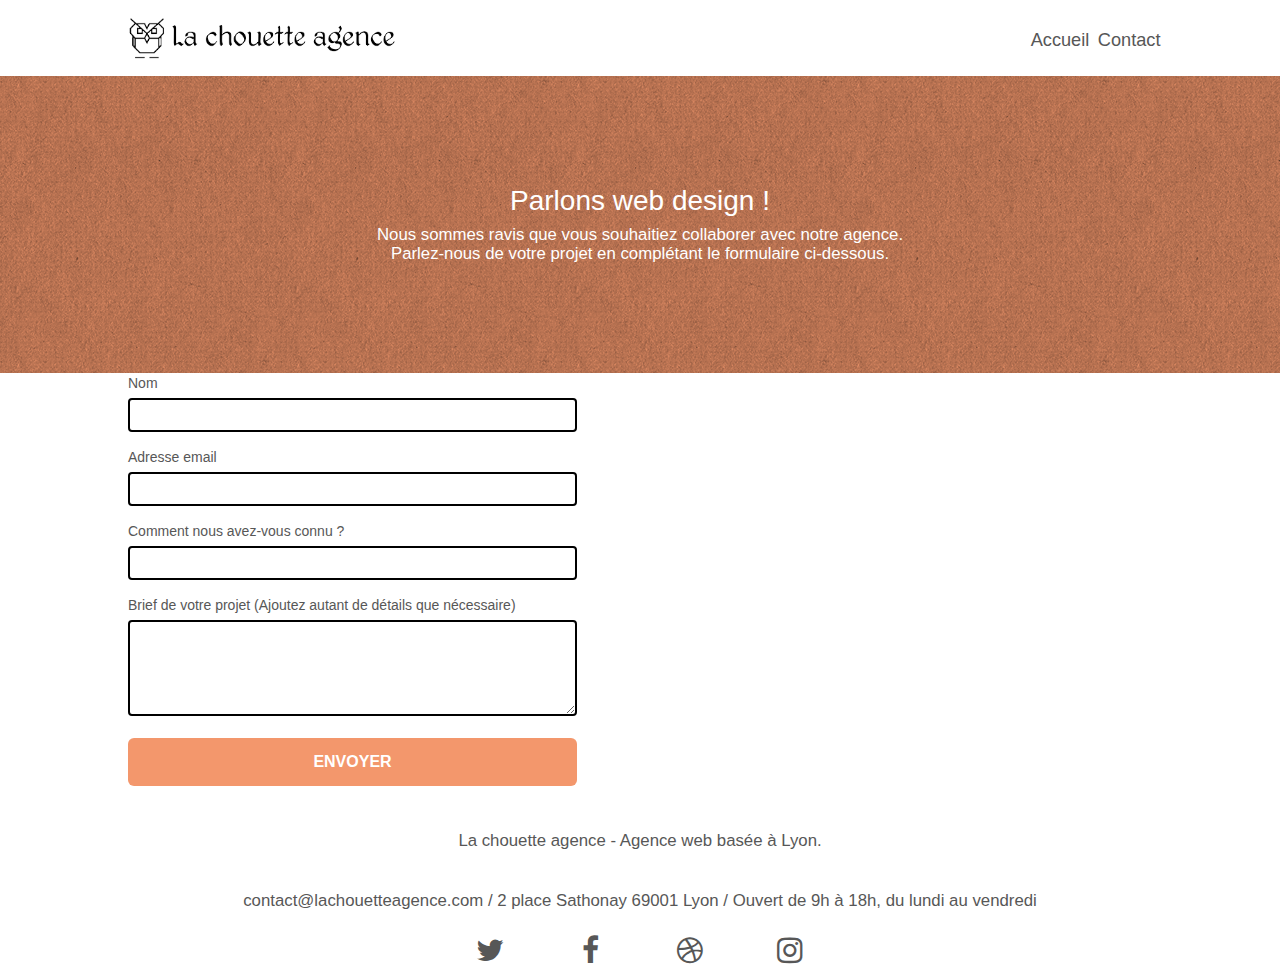
==== Contact.html @ ab07e1f3 "initial commit" ====
<!doctype html>
<html lang="fr">
<head>
    <meta charset="utf-8">
    <meta name="keywords" content="Agence design Lyon, design web, site internet, céation, page web">
    <meta name="description" content="La Chouette Agence, Entreprise de web design basée à Lyon, mise en place de conseil design, création de site web sur mesure.">
    <meta name="viewport" content="width=device-width, initial-scale=1.0, viewport-fit=cover">
    <link rel="shortcut icon" type="image/png" href="favicon.jpg">
    
	<link rel="stylesheet" type="text/css" href="./css/bootstrap.css">
	<link rel="stylesheet" type="text/css" href="style.css">
	<link rel="stylesheet" type="text/css" href="./css/font-awesome.css">
	<link rel="stylesheet" type="text/css" href="./css/et-line.css">
	
	<script src="./js/jquery-2.1.0.js"></script>
	<script src="./js/bootstrap.js"></script>
	<script src="./js/blocs.js"></script>
	<script src="./js/jquery.touchSwipe.js" defer></script>
	<script src="./js/gmaps.js"></script>
	<title>La chouette agence / Contact</title>
</head>
<body>
	<header>
		<div class="Logo">
			<a class="Logo_page" href="Index.html"><img src="img/la-chouette-agence.png" alt="Agence web design Lyon" /></a>
		</div>
		   
		<nav>
		<ul>
			<li><a href="Index.html">Accueil</a></li>
			<li><a href="Contact.html">Contact</a></li>
		</ul>
		</nav>
	</header>
<div class="page-container"> 
<div class="bloc bg-dots-bg bg-repeat bgc-atomic-tangerine d-bloc bloc-bg-texture texture-paper" id="bloc-6">
	<div class="container bloc-lg">
		<div class="row">
			<div class="col-sm-12">
				<h4 class="titrecontact">
					Parlons web design !
				</h4>
				<h5 class="minititrecontact">
					Nous sommes ravis que vous souhaitiez collaborer avec notre agence.<br>
					Parlez-nous de votre projet en complétant le formulaire ci-dessous.
				</h5>
			</div>
		</div>
	</div>
</div>
<!-- bloc-6 END -->

<!-- bloc-7 -->

	<div class="bloccontact">
				<form>
					<div class="form-group">
						<label>
							Nom
						</label>
						<input id="name" class="form-control" required />
					</div>
					<div class="form-group">
						<label>
							Adresse email
						</label>
						<input id="email" class="form-control" type="email" required />
					</div>
					<div class="form-group">
						<label>
							Comment nous avez-vous connu ?
						</label>
						<input class="form-control" type="email" required id="input_504" />
					</div>
					<div class="form-group">
						<label>
							Brief de votre projet (Ajoutez autant de détails que nécessaire)<br>
						</label><textarea id="message" class="form-control" rows="4" cols="50" required></textarea>
					</div> 
					<button class="bloc-button btn btn-lg btn-block cta-hero btn-atomic-tangerine" type="submit">
						Envoyer
					</button>
				</form>
	</div>
</div>
<footer>
	<p class="Text_footer">La chouette agence - Agence web basée à Lyon.</p>
	<p class="Text_footer">contact@lachouetteagence.com / 
		2 place Sathonay 69001 Lyon /
		Ouvert de 9h à 18h, du lundi au vendredi</p>
	<div class="social">
		<div class="col-sm-3">
			<div class="text-center">
				<a class="social" href="index.html"><span class="fa fa-twitter icon-md"></span></a>
			</div>
		</div>
		<div class="col-sm-3">
			<div class="text-center">
				<a class="social" href="index.html"><span class="fa fa-facebook icon-md"></span></a>
			</div>
		</div>
		<div class="col-sm-3">
			<div class="text-center">
				<a class="social" href="index.html"><span class="fa fa-dribbble icon-md"></span></a>
			</div>
		</div>
		<div class="col-sm-3">
			<div class="text-center">
				<a class="social" href="index.html"><span class="fa fa-instagram icon-md"></span></a>
			</div>
		</div>
	</div>
</footer>  
</body>
</html>
---- style.css ----
body{
    margin: 0;
    padding: 0;
    background: #FFF;
    overflow-x: hidden;
    -webkit-font-smoothing: antialiased;
    -moz-osx-font-smoothing: grayscale;
}
/* --------- Header --------- */
header{
    max-width: 80%;
    margin: auto;
    padding-top: 1%;
    padding-bottom: 1%;
    display: flex;
    justify-content: space-between;
    align-items: flex-end;
}
.Logo{
    display: flex;
    flex-direction: row;
    align-items: baseline;
}
.Logo img {
    height: 50px;
}
/* --- nav --- */

nav a{
    font-size: 1.3em;
    text-decoration: none;
}
nav ul{
    list-style-type: none;
    display: flex;
}
nav li{
    margin-right: 7%;
}
nav li:hover{
    background-color: #c27956;
}

/* --------- Fin header --------- */

/* --------- Page --------- */

/* --------- Bloc 1 --------- */

.Description_agence{
    text-align: center;
    padding-top: 2%;
    padding-bottom: 2%;
}
.Description_agence p{
    font-size: 1.5em;
}
.Avis_client1 {
    font-size: 1.2em;
    font-style: italic;
    text-align: center;
}
.client {
    font-size: 1em;
    font-style: normal;
    text-align: center;
    padding-bottom: 4%;
}
.text-center{
    font-size: 1em;
}
.Avis_clients{
    padding-top: 4%;
}

/* --------- Fin bloc 1 --------- */

/* --------- Bloc image --------- */

h2 {
    font-size: 1.3em;
    line-height: 1.4em;
    text-align: center;
    color: #ffa57b;
}

/* --------- Fin Bloc image --------- */

/* --------- Bloc 2  --------- */

.Portfolio{
    text-align: center;
    text-transform: uppercase;
}
.Portfolio p{
    font-size: 1.4em;
}
/* --------- Footer --------- */
footer{
    padding-top: 2%;
    padding-bottom: 2%;
}
footer p{
    text-align: center;
    padding-bottom: 1%;
    padding-top: 1%;
    font-size: 1.2em;
}
/* --------- Fin footer  --------- */

/* ----------------------------------------------- Page contact ----------------------------------------------- */

.titrecontact{
    color: white;
    text-align: center;
    font-size: 2em;
}
.minititrecontact{
    color: white;
    text-align: center;
    font-size: 1.2em;
}
.bloccontact{
    width: 80%;
    margin: auto;
    display: flex;
    justify-content: space-between;
}
iframe{
    width: 45%;
    float: right;
}
.form{
    width: 40%;
    float: left;
}
#page-loading-blocs-notifaction {
    position: fixed;
    top: 0;
    bottom: 0;
    width: 100%;
    z-index: 100000;
    background: #FFFFFF url("img/pageload-spinner.gif") no-repeat center center;
}
.bloc {
    width: 100%;
    clear: both;
    background: 50% 50% no-repeat;
    padding: 0 50px;
    -webkit-background-size: cover;
    -moz-background-size: cover;
    -o-background-size: cover;
    background-size: cover;
    position: relative;
}

.bloc .container {
    padding-left: 0;
    padding-right: 0;
}

.bloc-lg {
    padding: 100px 50px;
}

.bloc-md {
    padding: 50px;
}

.bloc-sm {
    padding: 20px 50px;
}

.bg-center,
.bg-l-edge,
.bg-r-edge,
.bg-t-edge,
.bg-b-edge,
.bg-tl-edge,
.bg-bl-edge,
.bg-tr-edge,
.bg-br-edge,
.bg-repeat {
    -webkit-background-size: auto!important;
    -moz-background-size: auto!important;
    -o-background-size: auto!important;
    background-size: auto!important;
}

.bg-repeat {
    background: repeat;
}

.bg-t-edge {
    background: top no-repeat;
}

.bloc-bg-texture::before {
    content: "";
    background-size: 2px 2px;
    position: absolute;
    top: 0;
    bottom: 0;
    left: 0;
    right: 0;
}

.texture-paper::before {
    background: url("img/texture-paper.png");
    background-size: 280px 280px;
}

.b-parallax {
    background-attachment: fixed;
}

.d-bloc {
    color: rgba(255, 255, 255, .7);
}

.d-bloc button:hover {
    color: rgba(255, 255, 255, .9);
}

.d-bloc .icon-round,
.d-bloc .icon-square,
.d-bloc .icon-rounded,
.d-bloc .icon-semi-rounded-a,
.d-bloc .icon-semi-rounded-b {
    border-color: rgba(255, 255, 255, .9);
}

.d-bloc .divider-h span {
    border-color: rgba(255, 255, 255, .2);
}

.d-bloc .a-btn,
.d-bloc .navbar a,
.d-bloc .navbar-brand,
.d-bloc a .icon-sm,
.d-bloc a .icon-md,
.d-bloc a .icon-lg,
.d-bloc a .icon-xl,
.d-bloc h1 a,
.d-bloc h2 a,
.d-bloc h3 a,
.d-bloc h4 a,
.d-bloc h5 a,
.d-bloc h6 a,
.d-bloc p a {
    color: rgba(255, 255, 255, .6);
}

.d-bloc .a-btn:hover,
.d-bloc .navbar a:hover,
.d-bloc .navbar-brand:hover,
.d-bloc a:hover .icon-sm,
.d-bloc a:hover .icon-md,
.d-bloc a:hover .icon-lg,
.d-bloc a:hover .icon-xl,
.d-bloc h1 a:hover,
.d-bloc h2 a:hover,
.d-bloc h3 a:hover,
.d-bloc h4 a:hover,
.d-bloc h5 a:hover,
.d-bloc h6 a:hover,
.d-bloc p a:hover {
    color: rgba(255, 255, 255, 1);
}

.d-bloc .navbar-toggle .icon-bar {
    background: rgba(255, 255, 255, 1);
}

.d-bloc .btn-wire,
.d-bloc .btn-wire:hover {
    color: rgba(255, 255, 255, 1);
    border-color: rgba(255, 255, 255, 1);
}

.d-bloc .panel {
    color: rgba(0, 0, 0, .5);
}

.d-bloc .panel button:hover {
    color: rgba(0, 0, 0, .7);
}

.d-bloc .panel icon {
    border-color: rgba(0, 0, 0, .7);
}

.d-bloc .panel .divider-h span {
    border-color: rgba(0, 0, 0, .1);
}

.d-bloc .panel .a-btn {
    color: rgba(0, 0, 0, .6);
}

.d-bloc .panel .a-btn:hover {
    color: rgba(0, 0, 0, 1);
}

.d-bloc .panel .btn-wire,
.d-bloc .panel .btn-wire:hover {
    color: rgba(0, 0, 0, .7);
    border-color: rgba(0, 0, 0, .3);
}

.d-bloc .panel,
.l-bloc {
    color: rgba(0, 0, 0, .5);
}

.d-bloc .panel button:hover,
.l-bloc button:hover {
    color: rgba(0, 0, 0, .7);
}

.l-bloc .icon-round,
.l-bloc .icon-square,
.l-bloc .icon-rounded,
.l-bloc .icon-semi-rounded-a,
.l-bloc .icon-semi-rounded-b {
    border-color: rgba(0, 0, 0, .7);
}

.d-bloc .panel .divider-h span,
.l-bloc .divider-h span {
    border-color: rgba(0, 0, 0, .1);
}

.d-bloc .panel .a-btn,
.l-bloc .a-btn,
.l-bloc .navbar a,
.l-bloc .navbar-brand,
.l-bloc a .icon-sm,
.l-bloc a .icon-md,
.l-bloc a .icon-lg,
.l-bloc a .icon-xl,
.l-bloc h1 a,
.l-bloc h2 a,
.l-bloc h3 a,
.l-bloc h4 a,
.l-bloc h5 a,
.l-bloc h6 a,
.l-bloc p a {
    color: rgba(0, 0, 0, .6);
}

.d-bloc .panel .a-btn:hover,
.l-bloc .a-btn:hover,
.l-bloc .navbar a:hover,
.l-bloc .navbar-brand:hover,
.l-bloc a:hover .icon-sm,
.l-bloc a:hover .icon-md,
.l-bloc a:hover .icon-lg,
.l-bloc a:hover .icon-xl,
.l-bloc h1 a:hover,
.l-bloc h2 a:hover,
.l-bloc h3 a:hover,
.l-bloc h4 a:hover,
.l-bloc h5 a:hover,
.l-bloc h6 a:hover,
.l-bloc p a:hover {
    color: rgba(0, 0, 0, 1);
}

.l-bloc .navbar-toggle .icon-bar {
    color: rgba(0, 0, 0, .6);
}

.d-bloc .panel .btn-wire,
.d-bloc .panel .btn-wire:hover,
.l-bloc .btn-wire,
.l-bloc .btn-wire:hover {
    color: rgba(0, 0, 0, .7);
    border-color: rgba(0, 0, 0, .3);
}

.voffset {
    margin-top: 30px;
}

.voffset-lg {
    margin-top: 80px;
}

.row-no-gutters {
    margin-right: 0;
    margin-left: 0;
}

.row.row-no-gutters > [class^="col-"],
.row.row-no-gutters > [class*=" col-"] {
    padding-right: 0;
    padding-left: 0;
}

#bloc-1-hero h1 {
    font-size: 32px;
}

@media (min-width: 768px) {
    .site-navigation {
        position: absolute;
        top: 50%;
        right: 20px;
        transform: translate(0, -50%);
        -webkit-transform: translateY(-50%);
    }
    .nav > li .dropdown-menu a,
    .nav > li .dropdown-menu a:hover {
        color: #484848;
    }
    .nav-invert .site-navigation {
        left: 0;
        right: 0;
    }
    .nav-center {
        text-align: center;
    }
    .nav-center .navbar-header {
        width: 100%;
    }
    .nav-center .navbar-header,
    .nav-center .navbar-brand,
    .nav-center .nav > li {
        float: none;
        display: inline-block;
    }
    .nav-center .site-navigation {
        position: relative;
        width: 100%;
        right: 0;
        margin-right: 0px;
        margin-top: 20px;
    }
    .nav-center.mini-nav .navbar-toggle {
        float: none;
        margin: 10px auto 0;
    }
}

.nav > li > .dropdown a {
    background: none!important;
    display: block;
    padding: 14px 15px;
}

nav .caret {
    margin: 0 5px;
}

.dropdown-menu .dropdown-menu {
    top: -8px;
    left: 100%;
}

.dropdown-menu .dropmenu-flow-right {
    top: 100%;
    left: 0;
    margin-left: -1px;
    border-top-left-radius: 0;
    border-top-right-radius: 0;
}

.dropdown-menu .dropdown span {
    border: 4px solid black;
    border-top-color: transparent;
    border-right-color: transparent;
    border-bottom-color: transparent;
    margin: 6px -5px 0 0!important;
    float: right;
}

.mg-md {
    margin-top: 10px;
    margin-bottom: 20px;
}

.mg-lg {
    margin-top: 10px;
    margin-bottom: 40px;
}

.btn {
    margin: 0 5px 5px 0;
}

.btn.pull-right {
    margin: 0 0 5px 5px;
}

.btn-d,
.btn-d:hover,
.btn-d:focus {
    color: #FFF;
    background: rgba(0, 0, 0, .3);
}

button {
    outline: none!important;
}

.btn-rd {
    border-radius: 40px;
}

.btn-clean {
    border: 1px solid rgba(0, 0, 0, .08);
    border-bottom-color: rgba(0, 0, 0, .1);
    text-shadow: 0 1px 0 rgba(0, 0, 1, .1);
    box-shadow: 0 1px 3px rgba(0, 0, 1, .25), inset 0 1px 0 0 rgba(255, 255, 255, .15);
}

.icon-md {
    font-size: 30px!important;
}

.icon-lg {
    font-size: 60px!important;
}

.sm-shadow {
    text-shadow: 0 1px 2px rgba(0, 0, 0, .3);
}

.panel-sq,
.panel-sq .panel-heading,
.panel-sq .panel-footer {
    border-radius: 0;
}

.panel-rd {
    border-radius: 30px;
}

.panel-rd .panel-heading {
    border-radius: 29px 29px 0 0;
}

.panel-rd .panel-footer {
    border-radius: 0 0 29px 29px;
}

.form-control {
    border: black solid 2px;
    box-shadow: none;
}

.scrollToTop {
    width: 40px;
    height: 40px;
    position: fixed;
    bottom: 20px;
    right: 20px;
    opacity: 0;
    z-index: 500;
    transition: all .3s ease-in-out;
}

.scrollToTop span {
    margin-top: 6px;
}

.showScrollTop {
    font-size: 14px;
    opacity: 1;
}

a[data-lightbox] {
    position: relative;
    display: block;
    text-align: center;
}

a[data-lightbox]:hover::before {
    content: "+";
    font-family: "HelveticaNeue-Light", "Helvetica Neue Light", "Helvetica Neue", Helvetica, Arial;
    font-size: 32px;
    width: 50px;
    height: 50px;
    margin-left: -25px;
    border-radius: 50%;
    background: rgba(0, 0, 0, .6);
    color: #FFF;
    font-weight: 100;
    z-index: 1;
    position: absolute;
    top: 50%;
    transform: translateY(-50%);
    -webkit-transform: translateY(-50%);
}

a[data-lightbox]:hover img {
    opacity: 0.6;
    -webkit-animation-fill-mode: none;
    animation-fill-mode: none;
}

#lightbox-modal {
    display: flex;
    align-items: center;
}

#lightbox-modal .modal-dialog {
    width: 90%;
    max-width: 900px;
    margin: 0 auto 0;
}

#lightbox-modal .modal-dialog img {
    max-height: 90vh;
    margin: 0 auto;
}

.lightbox-caption {
    padding: 20px;
    color: #FFF;
    background: rgba(0, 0, 0, .5);
    position: absolute;
    left: 15px;
    right: 15px;
    bottom: 5px;
}

.close-lightbox {
    color: #FFF;
    font-size: 30px;
    position: absolute;
    top: 20px;
    right: 20px;
    z-index: 20;
    background: rgba(0, 0, 0, .5);
    border: none;
    line-height: 30px;
    padding: 0 9px 5px;
    opacity: 0.3;
}

.close-lightbox:hover,
.next-lightbox:hover,
.prev-lightbox:hover {
    opacity: 1.0;
    color: #FFF;
}

.next-lightbox,
.prev-lightbox {
    font-size: 20px;
    color: rgba(255, 255, 255, .9);
    background: rgba(0, 0, 0, .5);
    transition: all .2s ease-in-out;
    position: absolute;
    top: 45%;
    z-index: 1;
    opacity: 0.4;
}

.next-lightbox {
    padding: 6px 8px 1px 13px;
    right: 25px;
}

.prev-lightbox {
    padding: 6px 13px 1px 10px;
    left: 25px;
}

.snapshot-lb .modal-body {
    padding-bottom: 45px;
}

.snapshot-lb .lightbox-caption {
    padding: 0;
    color: rgba(0, 0, 0, .5);
    background: none;
}
h1,
h3,
h6,
p,
label,
.btn,
a {
    font-family: "helvetica";
    font-weight: 400;
    color: #575757!important;
}

.container {
    max-width: 1000px;
}

.hero-bloc-text {
    font-size: 38px;
}

.hero-bloc-text-sub {
    font-size: 36px;
}
.statement-bloc-text {
    line-height: 26px;
    font-style: italic;
    font-size: 20px;
    text-align: center;
    font-weight: lighter;
    max-width: 520px;
    margin: auto auto auto auto;
}
p {
    font-size: 11px;
}
.tight-width-whitespace {
    max-width: 600px;
    margin: auto auto auto auto;
}
.h1 {
    font-size: 20px;
    font-family: "Open Sans";
}
.cta-hero {
    margin-top: 22px;
    color: #FFFFFF!important;
    text-transform: uppercase;
    padding: 12px 28px 12px 28px;
    font-size: 16px;
    font-weight: 700;
}
.social {
    max-width: 400px;
    margin: auto auto auto auto;
}
h3 {
    font-size: 15px;
    text-transform: uppercase;
    font-weight: 700;
    color: #333333!important;
}
.med-width-whitespace {
    max-width: 800px;
    margin: auto auto auto auto;
    box-shadow: 0px 0px 0px #000000;
}
h1 {
    color: #333333!important;
}
.icons {
    margin-bottom: 14px;
    margin-top: 24px;
}
.white {
    color: #FFFFFF!important;
}
.portfolio-thumb {
    margin-bottom: 24px;
}

.portfolio-row {
    margin-bottom: 44px;
    margin-top: 50px;
}
.avatar {
    box-shadow: 0px 4px 9px rgba(0, 0, 0, 0.3);
}

.black-background {
    background-color: rgba(165, 147, 99, 0.7);
    padding: 40px 40px 40px 40px;
}

.bold-link {
    font-weight: 900;
    text-decoration: underline!important;
}

.bgc-white {
    background-color: #FFFFFF;
}

.bgc-dark-slate-blue {
    background-color: #364577;
}

.bgc-atomic-tangerine {
    background-color: #F3976C;
}

.tc-white {
    color: #F3976C!important;
}

.btn-atomic-tangerine {
    background: #F3976C;
    color: #FFFFFF!important;
}

.btn-atomic-tangerine:hover {
    background: #c27956!important;
    color: #FFFFFF!important;
}

.ltc-white {
    color: #FFFFFF!important;
}

.ltc-white:hover {
    color: #cccccc!important;
}

.ltc-atomic-tangerine {
    color: #F3976C!important;
}

.ltc-atomic-tangerine:hover {
    color: #c27956!important;
}

.icon-dark-slate-blue {
    color: #364577!important;
    border-color: #364577!important;
}

.bg-dots-bg {
    background-image: url("img/dots-bg.png");
}

.bg-lines-h2-bg {
    background-image: url("img/lines-h2-bg.png");
}

.bg-banniere {
    background-image: url("img/la-chouette-agence-banniere.jpg");
}

.bg-presentation {
    background-image: url("img/image-de-presentation.bmp");
}

@media (max-width: 1024px) {
    .bloc {
        padding-left: 20px;
        padding-right: 20px;
    }
    .bloc.full-width-bloc,
    .bloc-tile-2.full-width-bloc .container,
    .bloc-tile-3.full-width-bloc .container,
    .bloc-tile-4.full-width-bloc .container {
        padding-left: 0;
        padding-right: 0;
    }
}

@media (max-width: 992px) and (min-width: 768px) {
    .navbar .nav {
        max-width: 80%
    }
    .nav-center.navbar .nav {
        max-width: 100%
    }
}
@media (max-width: 991px) {
    .container {
        width: 100%;
    }
    .b-parallax {
        background-attachment: scroll;
    }
    .page-container,
    #hero-bloc {
        overflow-x: hidden;
        position: relative;
    }
    }
    .bloc-group,
    .bloc-group .bloc {
        display: block;
        width: 100%;
    }

@media (max-width: 767px) {
    .page-container {
        overflow-x: hidden;
        position: relative;
    }

    .navbar .nav {
        padding-top: 0;
        border-top: 1px solid rgba(0, 0, 0, .2);
        float: none!important;
    }
    .navbar.row {
        margin-left: 0;
        margin-right: 0;
    }
    .site-navigation {
        position: inherit;
        transform: none;
        -webkit-transform: none;
        -ms-transform: none;
    }
    .nav > li {
        margin-top: 0;
        border-bottom: 1px solid rgba(0, 0, 0, .1);
        background: rgba(0, 0, 0, .05);
        text-align: left;
        padding-left: 15px;
        width: 100%;
    }
    .nav > li:hover {
        background: rgba(0, 0, 0, .08);
    }
    .dropdown .dropdown a .caret {
        float: none;
        margin: 5px 0 0 10px!important;
        border: 4px solid black;
        border-bottom-color: transparent;
        border-right-color: transparent;
        border-left-color: transparent;
    }
    #hero-bloc .navbar .nav {
        background: rgba(0, 0, 0, .8);
    }
    #hero-bloc .navbar .nav a {
        color: rgba(255, 255, 255, .6);
    }
    .hero {
        padding: 50px 0;
    }
    .hero-nav {
        left: -1px;
        right: -1px;
    }
    .navbar-collapse {
        padding: 0;
        overflow-x: hidden;
        -webkit-box-shadow: none;
        box-shadow: none;
    }
    .navbar-brand img {
        max-height: 40px;
        width: auto;
    }
    .nav-invert .navbar-header {
        float: none;
        width: 100%;
    }
    .nav-invert .navbar-toggle {
        float: left;
        margin-left: 10px;
    }
    .bloc {
        padding-left: 0;
        padding-right: 0;
    }
    .bloc-xxl,
    .bloc-xl,
    .bloc-lg {
        padding: 40px 0;
    }
    .bloc-sm,
    .bloc-md {
        padding-left: 0;
        padding-right: 0;
    }
    .bloc-tile-2 .container,
    .bloc-tile-3 .container,
    .bloc-tile-4 .container,
    .bloc-fill-screen .fill-bloc-top-edge,
    .bloc-fill-screen .fill-bloc-bottom-edge {
        padding-left: 0;
        padding-right: 0;
    }
    .a-block {
        padding: 0 10px;
    }
    .btn-dwn {
        display: none;
    }
    .voffset {
        margin-top: 5px;
    }
    .voffset-md {
        margin-top: 20px;
    }
    .voffset-lg {
        margin-top: 30px;
    }
    form {
        padding: 5px;
    }
    .close-lightbox {
        display: inline-block;
    }
    .blocsapp-device-iphone5 {
        background-size: 216px 425px;
        padding-top: 60px;
        width: 216px;
        height: 425px;
    }
    .blocsapp-device-iphone5 img {
        width: 180px;
        height: 320px;
    }
}

@media (max-width: 400px) {
    .bloc {
        padding-left: 0;
        padding-right: 0;
    }
}

@media (max-width: 767px) {
    .bloc-mob-center-text {
        text-align: center;
    }
}

@media (max-width: 425px){
    .bloccontact{
        width: 100%;
    }
    .Logo_page{
        display: none;
    }
}
---- css/et-line.css ----
@font-face {
    font-family: et-line;
    src: url(../fonts/et-line.eot);
    src: url(../fonts/et-line.eot?#iefix) format('embedded-opentype'), url(../fonts/et-line.woff) format('woff'), url(../fonts/et-line.ttf) format('truetype'), url(../fonts/et-line.svg#et-line) format('svg');
    font-weight: 400;
    font-style: normal
}

.et-icon-adjustments,
.et-icon-alarmclock,
.et-icon-anchor,
.et-icon-aperture,
.et-icon-attachment,
.et-icon-bargraph,
.et-icon-basket,
.et-icon-beaker,
.et-icon-bike,
.et-icon-book-open,
.et-icon-briefcase,
.et-icon-browser,
.et-icon-calendar,
.et-icon-camera,
.et-icon-caution,
.et-icon-chat,
.et-icon-circle-compass,
.et-icon-clipboard,
.et-icon-clock,
.et-icon-cloud,
.et-icon-compass,
.et-icon-desktop,
.et-icon-dial,
.et-icon-document,
.et-icon-documents,
.et-icon-download,
.et-icon-dribbble,
.et-icon-edit,
.et-icon-envelope,
.et-icon-expand,
.et-icon-facebook,
.et-icon-flag,
.et-icon-focus,
.et-icon-gears,
.et-icon-genius,
.et-icon-gift,
.et-icon-global,
.et-icon-globe,
.et-icon-googleplus,
.et-icon-grid,
.et-icon-happy,
.et-icon-hazardous,
.et-icon-heart,
.et-icon-hotairballoon,
.et-icon-hourglass,
.et-icon-key,
.et-icon-laptop,
.et-icon-layers,
.et-icon-lifesaver,
.et-icon-lightbulb,
.et-icon-linegraph,
.et-icon-linkedin,
.et-icon-lock,
.et-icon-magnifying-glass,
.et-icon-map,
.et-icon-map-pin,
.et-icon-megaphone,
.et-icon-mic,
.et-icon-mobile,
.et-icon-newspaper,
.et-icon-notebook,
.et-icon-paintbrush,
.et-icon-paperclip,
.et-icon-pencil,
.et-icon-phone,
.et-icon-picture,
.et-icon-pictures,
.et-icon-piechart,
.et-icon-presentation,
.et-icon-pricetags,
.et-icon-printer,
.et-icon-profile-female,
.et-icon-profile-male,
.et-icon-puzzle,
.et-icon-quote,
.et-icon-recycle,
.et-icon-refresh,
.et-icon-ribbon,
.et-icon-rss,
.et-icon-sad,
.et-icon-scissors,
.et-icon-scope,
.et-icon-search,
.et-icon-shield,
.et-icon-speedometer,
.et-icon-strategy,
.et-icon-streetsign,
.et-icon-tablet,
.et-icon-target,
.et-icon-telescope,
.et-icon-toolbox,
.et-icon-tools,
.et-icon-tools-2,
.et-icon-trophy,
.et-icon-tumblr,
.et-icon-twitter,
.et-icon-upload,
.et-icon-video,
.et-icon-wallet,
.et-icon-wine {
    font-family: et-line;
    speak: none;
    font-style: normal;
    font-weight: 400;
    font-variant: normal;
    text-transform: none;
    line-height: 1;
    -webkit-font-smoothing: antialiased;
    -moz-osx-font-smoothing: grayscale;
    display: inline-block
}

.et-icon-mobile:before {
    content: "\e000"
}

.et-icon-laptop:before {
    content: "\e001"
}

.et-icon-desktop:before {
    content: "\e002"
}

.et-icon-tablet:before {
    content: "\e003"
}

.et-icon-phone:before {
    content: "\e004"
}

.et-icon-document:before {
    content: "\e005"
}

.et-icon-documents:before {
    content: "\e006"
}

.et-icon-search:before {
    content: "\e007"
}

.et-icon-clipboard:before {
    content: "\e008"
}

.et-icon-newspaper:before {
    content: "\e009"
}

.et-icon-notebook:before {
    content: "\e00a"
}

.et-icon-book-open:before {
    content: "\e00b"
}

.et-icon-browser:before {
    content: "\e00c"
}

.et-icon-calendar:before {
    content: "\e00d"
}

.et-icon-presentation:before {
    content: "\e00e"
}

.et-icon-picture:before {
    content: "\e00f"
}

.et-icon-pictures:before {
    content: "\e010"
}

.et-icon-video:before {
    content: "\e011"
}

.et-icon-camera:before {
    content: "\e012"
}

.et-icon-printer:before {
    content: "\e013"
}

.et-icon-toolbox:before {
    content: "\e014"
}

.et-icon-briefcase:before {
    content: "\e015"
}

.et-icon-wallet:before {
    content: "\e016"
}

.et-icon-gift:before {
    content: "\e017"
}

.et-icon-bargraph:before {
    content: "\e018"
}

.et-icon-grid:before {
    content: "\e019"
}

.et-icon-expand:before {
    content: "\e01a"
}

.et-icon-focus:before {
    content: "\e01b"
}

.et-icon-edit:before {
    content: "\e01c"
}

.et-icon-adjustments:before {
    content: "\e01d"
}

.et-icon-ribbon:before {
    content: "\e01e"
}

.et-icon-hourglass:before {
    content: "\e01f"
}

.et-icon-lock:before {
    content: "\e020"
}

.et-icon-megaphone:before {
    content: "\e021"
}

.et-icon-shield:before {
    content: "\e022"
}

.et-icon-trophy:before {
    content: "\e023"
}

.et-icon-flag:before {
    content: "\e024"
}

.et-icon-map:before {
    content: "\e025"
}

.et-icon-puzzle:before {
    content: "\e026"
}

.et-icon-basket:before {
    content: "\e027"
}

.et-icon-envelope:before {
    content: "\e028"
}

.et-icon-streetsign:before {
    content: "\e029"
}

.et-icon-telescope:before {
    content: "\e02a"
}

.et-icon-gears:before {
    content: "\e02b"
}

.et-icon-key:before {
    content: "\e02c"
}

.et-icon-paperclip:before {
    content: "\e02d"
}

.et-icon-attachment:before {
    content: "\e02e"
}

.et-icon-pricetags:before {
    content: "\e02f"
}

.et-icon-lightbulb:before {
    content: "\e030"
}

.et-icon-layers:before {
    content: "\e031"
}

.et-icon-pencil:before {
    content: "\e032"
}

.et-icon-tools:before {
    content: "\e033"
}

.et-icon-tools-2:before {
    content: "\e034"
}

.et-icon-scissors:before {
    content: "\e035"
}

.et-icon-paintbrush:before {
    content: "\e036"
}

.et-icon-magnifying-glass:before {
    content: "\e037"
}

.et-icon-circle-compass:before {
    content: "\e038"
}

.et-icon-linegraph:before {
    content: "\e039"
}

.et-icon-mic:before {
    content: "\e03a"
}

.et-icon-strategy:before {
    content: "\e03b"
}

.et-icon-beaker:before {
    content: "\e03c"
}

.et-icon-caution:before {
    content: "\e03d"
}

.et-icon-recycle:before {
    content: "\e03e"
}

.et-icon-anchor:before {
    content: "\e03f"
}

.et-icon-profile-male:before {
    content: "\e040"
}

.et-icon-profile-female:before {
    content: "\e041"
}

.et-icon-bike:before {
    content: "\e042"
}

.et-icon-wine:before {
    content: "\e043"
}

.et-icon-hotairballoon:before {
    content: "\e044"
}

.et-icon-globe:before {
    content: "\e045"
}

.et-icon-genius:before {
    content: "\e046"
}

.et-icon-map-pin:before {
    content: "\e047"
}

.et-icon-dial:before {
    content: "\e048"
}

.et-icon-chat:before {
    content: "\e049"
}

.et-icon-heart:before {
    content: "\e04a"
}

.et-icon-cloud:before {
    content: "\e04b"
}

.et-icon-upload:before {
    content: "\e04c"
}

.et-icon-download:before {
    content: "\e04d"
}

.et-icon-target:before {
    content: "\e04e"
}

.et-icon-hazardous:before {
    content: "\e04f"
}

.et-icon-piechart:before {
    content: "\e050"
}

.et-icon-speedometer:before {
    content: "\e051"
}

.et-icon-global:before {
    content: "\e052"
}

.et-icon-compass:before {
    content: "\e053"
}

.et-icon-lifesaver:before {
    content: "\e054"
}

.et-icon-clock:before {
    content: "\e055"
}

.et-icon-aperture:before {
    content: "\e056"
}

.et-icon-quote:before {
    content: "\e057"
}

.et-icon-scope:before {
    content: "\e058"
}

.et-icon-alarmclock:before {
    content: "\e059"
}

.et-icon-refresh:before {
    content: "\e05a"
}

.et-icon-happy:before {
    content: "\e05b"
}

.et-icon-sad:before {
    content: "\e05c"
}

.et-icon-facebook:before {
    content: "\e05d"
}

.et-icon-twitter:before {
    content: "\e05e"
}

.et-icon-googleplus:before {
    content: "\e05f"
}

.et-icon-rss:before {
    content: "\e060"
}

.et-icon-tumblr:before {
    content: "\e061"
}

.et-icon-linkedin:before {
    content: "\e062"
}

.et-icon-dribbble:before {
    content: "\e063"
}
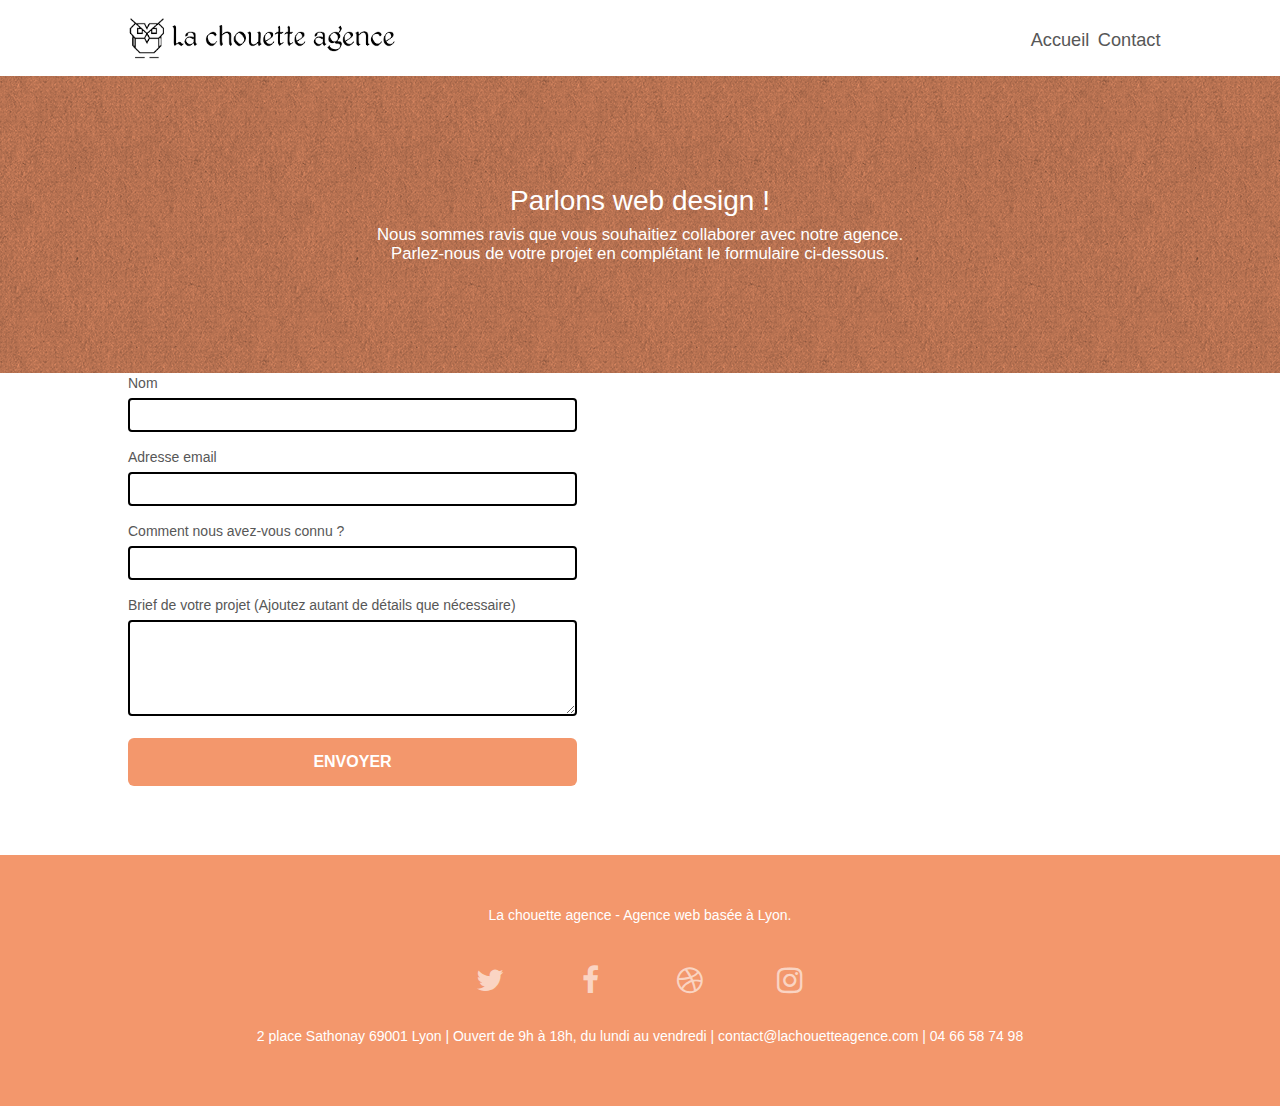
==== commit d8316586: "footer rectification" ====
--- a/Contact.html
+++ b/Contact.html
@@ -1,33 +1,32 @@
 <!doctype html>
 <html lang="fr">
-<head>
-    <meta charset="utf-8">
-    <meta name="keywords" content="Agence design Lyon, design web, site internet, céation, page web">
-    <meta name="description" content="La Chouette Agence, Entreprise de web design basée à Lyon, mise en place de conseil design, création de site web sur mesure.">
-    <meta name="viewport" content="width=device-width, initial-scale=1.0, viewport-fit=cover">
-    <link rel="shortcut icon" type="image/png" href="favicon.jpg">
-    
-	<link rel="stylesheet" type="text/css" href="./css/bootstrap.css">
-	<link rel="stylesheet" type="text/css" href="style.css">
-	<link rel="stylesheet" type="text/css" href="./css/font-awesome.css">
-	<link rel="stylesheet" type="text/css" href="./css/et-line.css">
-	
-	<script src="./js/jquery-2.1.0.js"></script>
-	<script src="./js/bootstrap.js"></script>
-	<script src="./js/blocs.js"></script>
-	<script src="./js/jquery.touchSwipe.js" defer></script>
-	<script src="./js/gmaps.js"></script>
-	<title>La chouette agence / Contact</title>
-</head>
+	<head>
+		<meta charset="utf-8">
+		<meta name="keywords" content="Agence design Lyon, design web, site internet, céation, page web">
+		<meta name="description" content="La Chouette Agence, Entreprise de web design basée à Lyon, mise en place de conseil design, création de site web sur mesure.">
+		<meta name="viewport" content="width=device-width, initial-scale=1.0, viewport-fit=cover">
+		<link rel="shortcut icon" type="image/png" href="favicon_resize.jpg">
+		<link rel="canonical" href="https://gkelsang.github.io/GoedeKelsang_4_09-09-2020/" />
+		<link rel="stylesheet" type="text/css" href="./css/bootstrap.css">
+		<link rel="stylesheet" type="text/css" href="style.css">
+		<link rel="stylesheet" type="text/css" href="./css/font-awesome.css">
+		<link rel="stylesheet" type="text/css" href="./css/et-line.css">
+		
+		<script src="./js/jquery-2.1.0.js"></script>
+		<script src="./js/bootstrap.js"></script>
+		<script src="./js/blocs.js"></script>
+		<script src="./js/jquery.touchSwipe.js" defer></script>
+		<script src="./js/gmaps.js"></script>
+		<title>La chouette agence - Agence de web design</title>
+	</head>
 <body>
 	<header>
 		<div class="Logo">
-			<a class="Logo_page" href="Index.html"><img src="img/la-chouette-agence.png" alt="Agence web design Lyon" /></a>
-		</div>
-		   
+			<a class="Logo_page" href="index.html"><img src="img/la-chouette-agence.png" alt="Agence web design Lyon" /></a>
+		</div> 
 		<nav>
 		<ul>
-			<li><a href="Index.html">Accueil</a></li>
+			<li><a href="index.html">Accueil</a></li>
 			<li><a href="Contact.html">Contact</a></li>
 		</ul>
 		</nav>
@@ -48,68 +47,74 @@
 		</div>
 	</div>
 </div>
-<!-- bloc-6 END -->
-
-<!-- bloc-7 -->
-
 	<div class="bloccontact">
-				<form>
-					<div class="form-group">
-						<label>
-							Nom
-						</label>
-						<input id="name" class="form-control" required />
-					</div>
-					<div class="form-group">
-						<label>
-							Adresse email
-						</label>
-						<input id="email" class="form-control" type="email" required />
-					</div>
-					<div class="form-group">
-						<label>
-							Comment nous avez-vous connu ?
-						</label>
-						<input class="form-control" type="email" required id="input_504" />
-					</div>
-					<div class="form-group">
-						<label>
-							Brief de votre projet (Ajoutez autant de détails que nécessaire)<br>
-						</label><textarea id="message" class="form-control" rows="4" cols="50" required></textarea>
-					</div> 
-					<button class="bloc-button btn btn-lg btn-block cta-hero btn-atomic-tangerine" type="submit">
-						Envoyer
-					</button>
-				</form>
+		<form>
+			<div class="form-group">
+				<label>
+					Nom
+				</label>
+				<input id="name" class="form-control" required />
+			</div>
+			<div class="form-group">
+				<label>
+					Adresse email
+				</label>
+				<input id="email" class="form-control" type="email" required />
+			</div>
+			<div class="form-group">
+				<label>
+					Comment nous avez-vous connu ?
+				</label>
+				<input class="form-control" type="email" required id="input_504" />
+			</div>
+			<div class="form-group">
+				<label>
+					Brief de votre projet (Ajoutez autant de détails que nécessaire)<br>
+				</label><textarea id="message" class="form-control" rows="4" cols="50" required></textarea>
+			</div> 
+			<button class="bloc-button btn btn-lg btn-block cta-hero btn-atomic-tangerine" type="submit">
+				Envoyer
+			</button>
+		</form>
 	</div>
 </div>
 <footer>
-	<p class="Text_footer">La chouette agence - Agence web basée à Lyon.</p>
-	<p class="Text_footer">contact@lachouetteagence.com / 
-		2 place Sathonay 69001 Lyon /
-		Ouvert de 9h à 18h, du lundi au vendredi</p>
-	<div class="social">
-		<div class="col-sm-3">
-			<div class="text-center">
-				<a class="social" href="index.html"><span class="fa fa-twitter icon-md"></span></a>
-			</div>
-		</div>
-		<div class="col-sm-3">
-			<div class="text-center">
-				<a class="social" href="index.html"><span class="fa fa-facebook icon-md"></span></a>
-			</div>
-		</div>
-		<div class="col-sm-3">
-			<div class="text-center">
-				<a class="social" href="index.html"><span class="fa fa-dribbble icon-md"></span></a>
-			</div>
-		</div>
-		<div class="col-sm-3">
-			<div class="text-center">
-				<a class="social" href="index.html"><span class="fa fa-instagram icon-md"></span></a>
+	<div class="bloc bgc-atomic-tangerine d-bloc" id="bloc-8">
+		<div class="container bloc-sm">
+			<div class="row">
+				<div class="col-sm-12">
+					<p class="text-center white">
+						La chouette agence - Agence web basée à Lyon.<br>
+					</p>
+					<div class="row row-no-gutters social">
+						<div class="col-sm-3">
+							<div class="text-center">
+								<a class="social" href="index.html"><span class="fa fa-twitter icon-md"></span></a>
+							</div>
+						</div>
+						<div class="col-sm-3">
+							<div class="text-center">
+								<a class="social" href="index.html"><span class="fa fa-facebook icon-md"></span></a>
+							</div>
+						</div>
+						<div class="col-sm-3">
+							<div class="text-center">
+								<a class="social" href="index.html"><span class="fa fa-dribbble icon-md"></span></a>
+							</div>
+						</div>
+						<div class="col-sm-3">
+							<div class="text-center">
+								<a class="social" href="index.html"><span class="fa fa-instagram icon-md"></span></a>
+							</div>
+						</div>
+					</div>
+					<p class="text-center white">
+						2 place Sathonay 69001 Lyon | Ouvert de 9h à 18h, du lundi au vendredi | contact@lachouetteagence.com | 04 66 58 74 98
+					</p>
+				</div>
 			</div>
 		</div>
 	</div>
-</footer>  
+</footer>
 </body>
 </html>
--- a/style.css
+++ b/style.css
@@ -78,10 +78,19 @@
 /* --------- Bloc image --------- */
 
 h2 {
-    font-size: 1.3em;
+    font-size: 1.5em;
     line-height: 1.4em;
     text-align: center;
-    color: #ffa57b;
+    color: #F3976C;
+}
+.annonce {
+    color: #F3976C;
+    font-size: 2em;
+
+}
+.container1 {
+    border: solid white 2px;
+    align-content: center;
 }
 
 /* --------- Fin Bloc image --------- */
@@ -97,13 +106,12 @@
 }
 /* --------- Footer --------- */
 footer{
-    padding-top: 2%;
-    padding-bottom: 2%;
+    padding-top: 5%;
 }
 footer p{
     text-align: center;
-    padding-bottom: 1%;
-    padding-top: 1%;
+    padding-bottom: 3%;
+    padding-top: 3%;
     font-size: 1.2em;
 }
 /* --------- Fin footer  --------- */
@@ -758,6 +766,11 @@
     margin-bottom: 24px;
 }
 
+.imgex {
+    height: 251px;
+    width: 251px;
+}
+
 .portfolio-row {
     margin-bottom: 44px;
     margin-top: 50px;
@@ -836,7 +849,7 @@
 }
 
 .bg-presentation {
-    background-image: url("img/image-de-presentation.bmp");
+    background-image: url("img/image-de-presentation.png");
 }
 
 @media (max-width: 1024px) {
